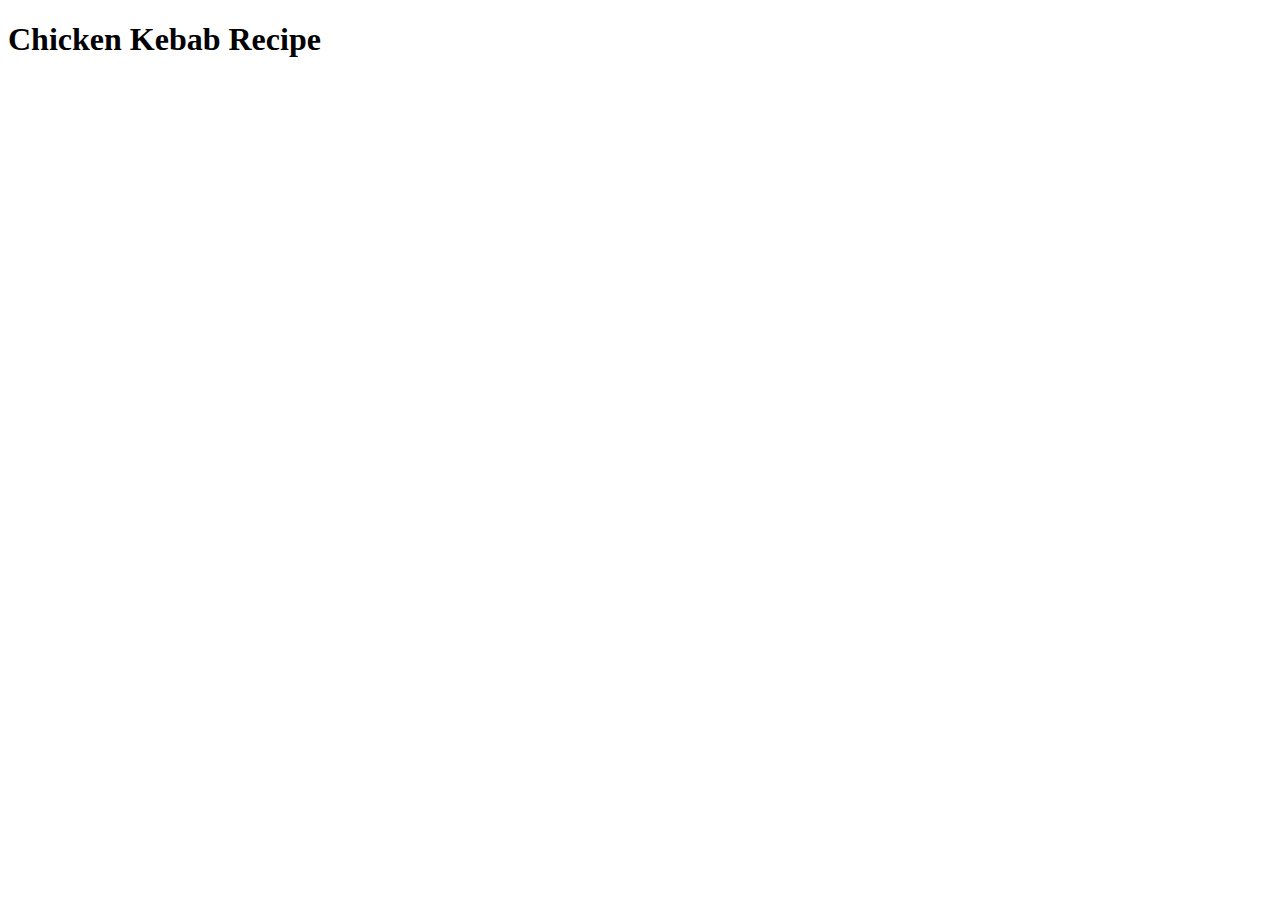
==== recipes/chicken-kebab.html @ 0fad5ad5 "Setup the recipes directory" ====
<!DOCTYPE html>
<html lang="en">
<head>
    <meta charset="UTF-8">
    <meta name="viewport" content="width=device-width, initial-scale=1.0">
    <title>Chicken Kebab</title>
</head>
<body>
    <h1>Chicken Kebab Recipe</h1>
</body>
</html>
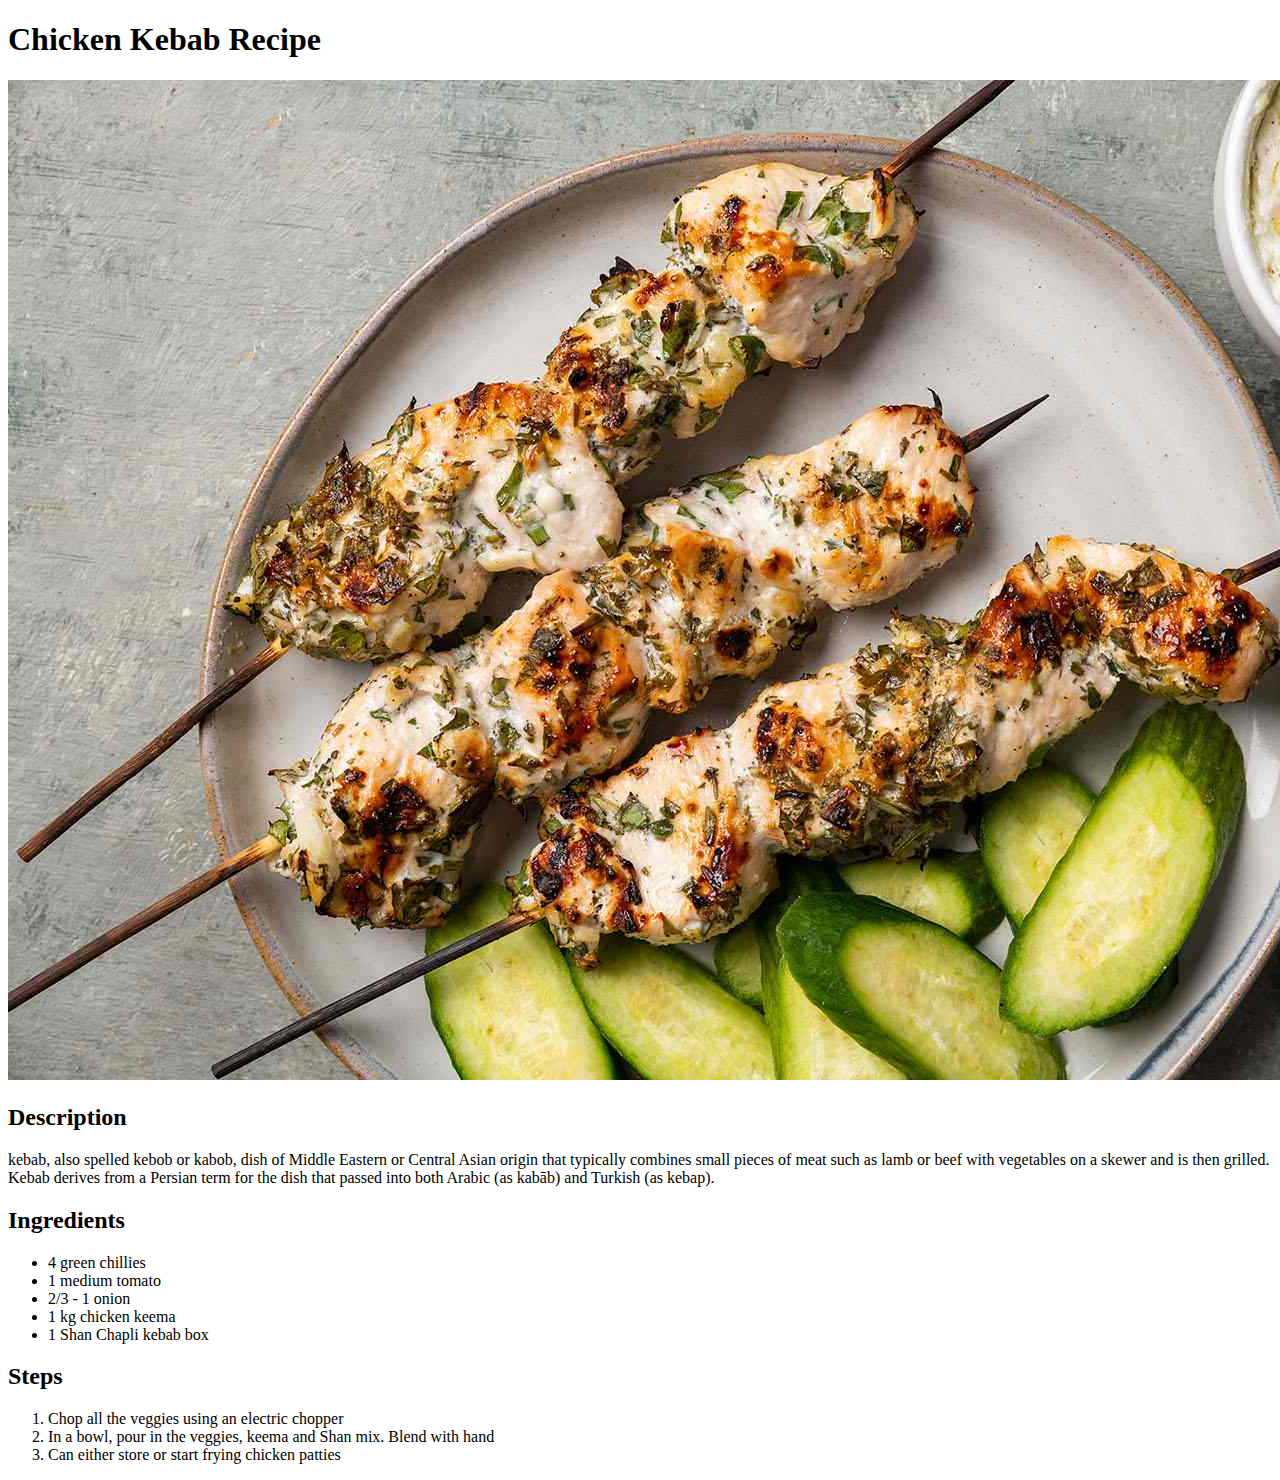
==== commit 9b15397a: "Update the chicken kebab recipe" ====
--- a/recipes/chicken-kebab.html
+++ b/recipes/chicken-kebab.html
@@ -7,5 +7,25 @@
 </head>
 <body>
     <h1>Chicken Kebab Recipe</h1>
+    <img src="chicken-kebab">
+
+    <h2>Description</h2>
+    <p>kebab, also spelled kebob or kabob, dish of Middle Eastern or Central Asian origin that typically combines small pieces of meat such as lamb or beef with vegetables on a skewer and is then grilled. Kebab derives from a Persian term for the dish that passed into both Arabic (as kabāb) and Turkish (as kebap).</p>
+
+    <h2>Ingredients</h2>
+    <ul>
+        <li>4 green chillies</li>
+        <li>1 medium tomato</li>
+        <li>2/3 - 1 onion</li>
+        <li>1 kg chicken keema</li>
+        <li>1 Shan Chapli kebab box</li>
+    </ul>
+
+    <h2>Steps</h2>
+    <ol>
+        <li>Chop all the veggies using an electric chopper</li>
+        <li>In a bowl, pour in the veggies, keema and Shan mix. Blend with hand</li>
+        <li>Can either store or start frying chicken patties</li>
+    </ol>
 </body>
 </html>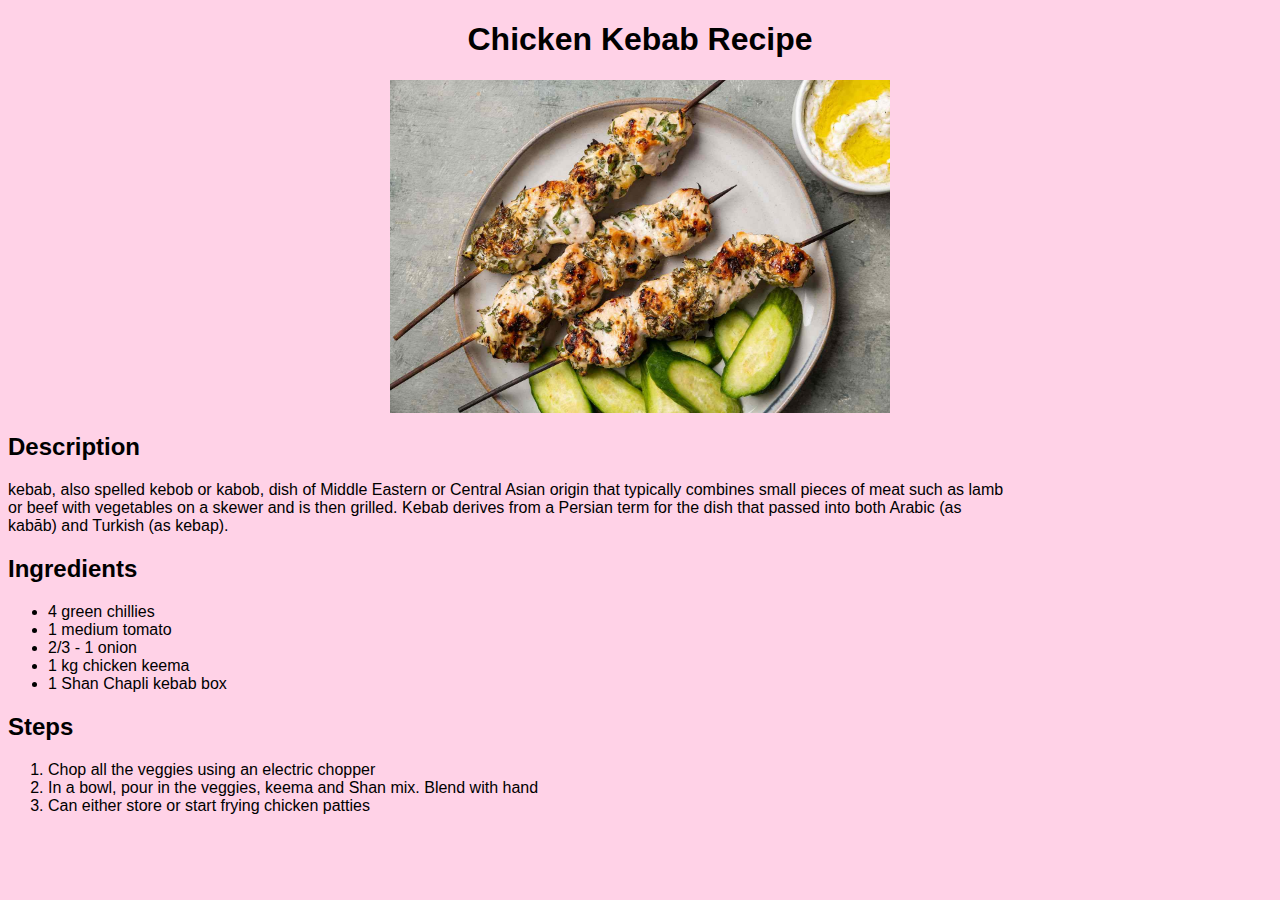
==== commit e0576503: "Apply CSS to chicken-kebab.html" ====
--- a/recipes/chicken-kebab.html
+++ b/recipes/chicken-kebab.html
@@ -3,6 +3,7 @@
 <head>
     <meta charset="UTF-8">
     <meta name="viewport" content="width=device-width, initial-scale=1.0">
+    <link rel="stylesheet" href="../styles.css">
     <title>Chicken Kebab</title>
 </head>
 <body>
@@ -10,7 +11,9 @@
     <img src="chicken-kebab">
 
     <h2>Description</h2>
-    <p>kebab, also spelled kebob or kabob, dish of Middle Eastern or Central Asian origin that typically combines small pieces of meat such as lamb or beef with vegetables on a skewer and is then grilled. Kebab derives from a Persian term for the dish that passed into both Arabic (as kabāb) and Turkish (as kebap).</p>
+    <div class="food-description">
+        <p>kebab, also spelled kebob or kabob, dish of Middle Eastern or Central Asian origin that typically combines small pieces of meat such as lamb or beef with vegetables on a skewer and is then grilled. Kebab derives from a Persian term for the dish that passed into both Arabic (as kabāb) and Turkish (as kebap).</p>
+    </div>
 
     <h2>Ingredients</h2>
     <ul>
--- a/styles.css
+++ b/styles.css
@@ -0,0 +1,34 @@
+* {
+    font-family: Arial, Helvetica, sans-serif;
+    background-color: rgb(255, 210, 231);
+}
+
+h1 {
+    text-align: center;
+}
+
+img {
+    width: 500px;
+    height: auto;
+    display: block;
+    margin-left: auto;
+    margin-right: auto;
+}
+
+.main-page-recipes-list {
+    text-align: center;
+}
+
+.main-page-recipes-list ul {
+    display: inline-block;
+    text-align: left;
+}
+
+.food-description {
+    width: 1000px;
+    /*border: 2px solid red;*/
+}
+
+.food-description p {
+    word-wrap: normal;
+}